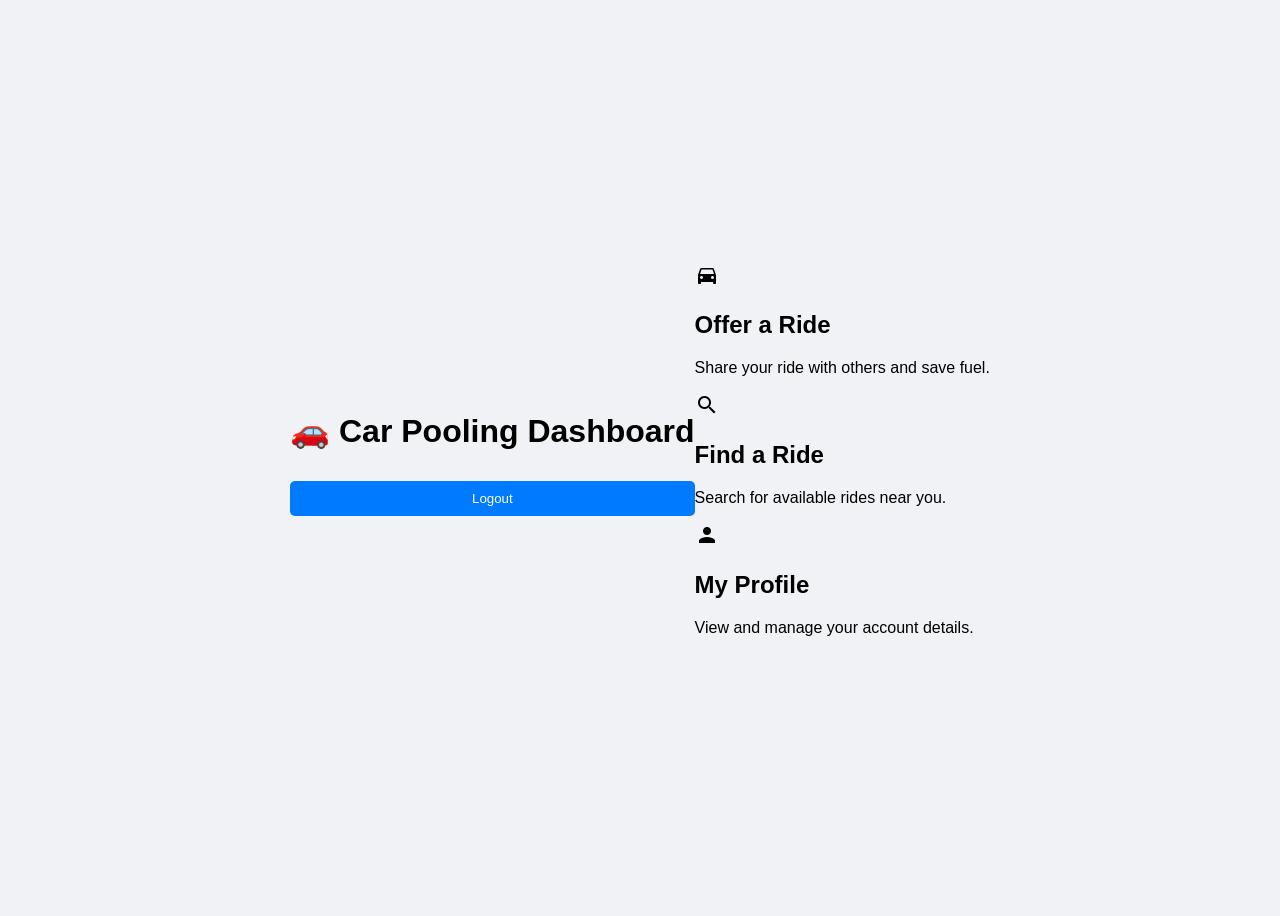
==== dashboard.html @ fd8a0b36 "Dashboard" ====
<!DOCTYPE html>
<html>

<head>
    <title>Car Pooling Dashboard</title>
    <link rel="stylesheet" href="style.css">

    <!-- Google Icons -->
    <link href="https://fonts.googleapis.com/icon?family=Material+Icons" rel="stylesheet">
</head>

<body>

    <header>
        <h1>🚗 Car Pooling Dashboard</h1>
        <button class="logout-btn" onclick="logout()">Logout</button>
    </header>

    <div class="dashboard">

        <div class="card" onclick="location.href='offer.html'">
            <span class="material-icons">directions_car</span>
            <h2>Offer a Ride</h2>
            <p>Share your ride with others and save fuel.</p>
        </div>

        <div class="card" onclick="location.href='find.html'">
            <span class="material-icons">search</span>
            <h2>Find a Ride</h2>
            <p>Search for available rides near you.</p>
        </div>

        <div class="card" onclick="location.href='profile.html'">
            <span class="material-icons">person</span>
            <h2>My Profile</h2>
            <p>View and manage your account details.</p>
        </div>

    </div>

    <script src="dashboard.js"></script>

</body>

</html>
---- style.css ----
body {
    font-family: Arial, sans-serif;
    background-color: #f0f2f5;
    display: flex;
    justify-content: center;
    align-items: center;
    height: 100vh;
}

.auth-container {
    background: white;
    padding: 30px;
    border-radius: 10px;
    box-shadow: 0px 4px 10px rgba(0,0,0,0.1);
    width: 300px;
}

input, select, button {
    width: 100%;
    margin: 10px 0;
    padding: 10px;
    border: 1px solid #ccc;
    border-radius: 5px;
    box-sizing: border-box; /* Crucial for layout */
}

button {
    background-color: #007bff;
    color: white;
    border: none;
    cursor: pointer;
}

button:hover {
    background-color: #0056b3;
}
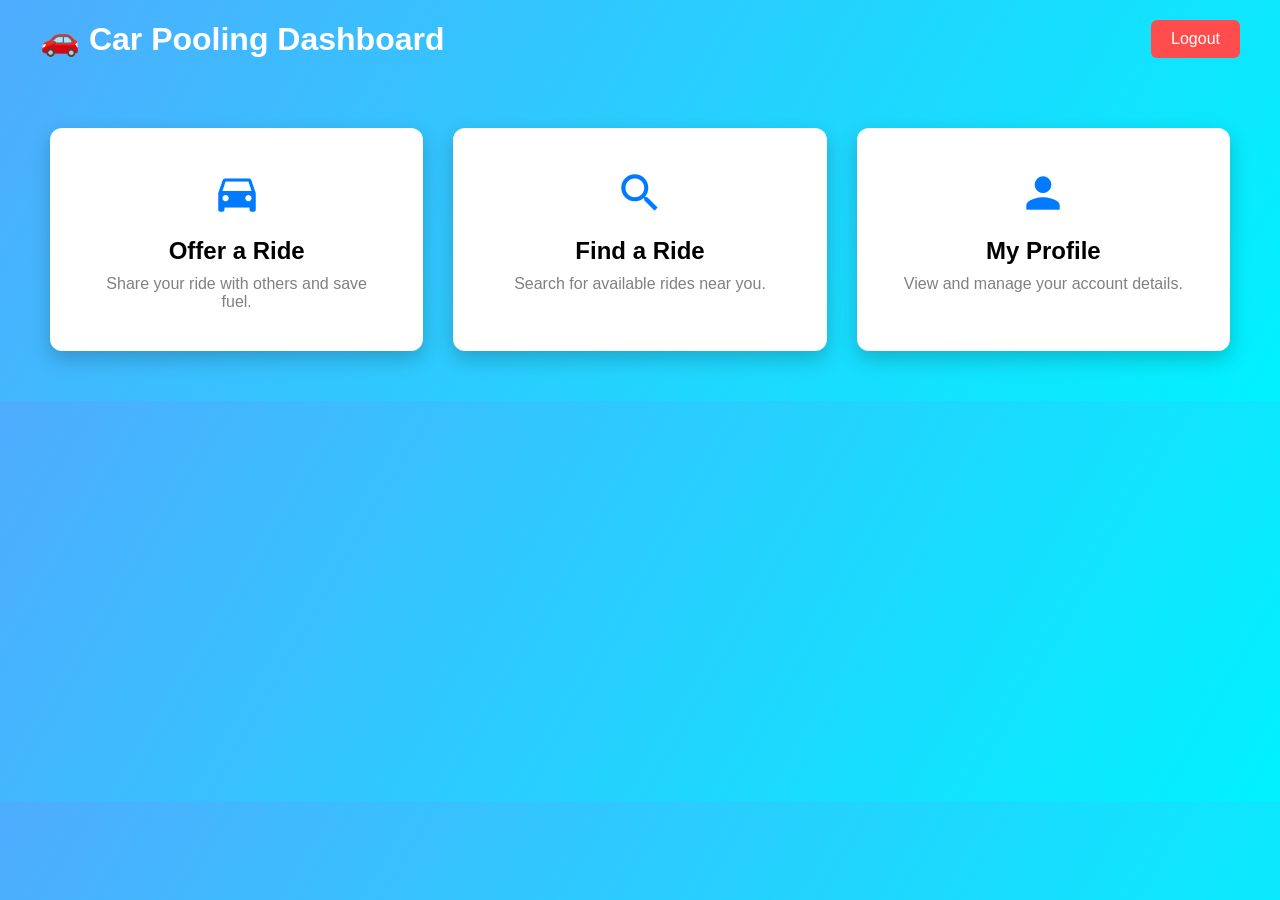
==== commit af1febba: "Dashboard" ====
--- a/dashboard.html
+++ b/dashboard.html
@@ -13,12 +13,12 @@
 
     <header>
         <h1>🚗 Car Pooling Dashboard</h1>
-        <button class="logout-btn" onclick="logout()">Logout</button>
+        <button class="logout-btn" onclick="login.html">Logout</button>
     </header>
 
     <div class="dashboard">
 
-        <div class="card" onclick="location.href='offer.html'">
+        <div class="card" onclick="location.href='offerride.html'">
             <span class="material-icons">directions_car</span>
             <h2>Offer a Ride</h2>
             <p>Share your ride with others and save fuel.</p>
--- a/style.css
+++ b/style.css
@@ -1,36 +1,213 @@
+* {
+    margin: 0;
+    padding: 0;
+    box-sizing: border-box;
+    font-family: 'Poppins', sans-serif;
+}
+
+/* Background Image with Car/Road Theme */
+.reference-bg {
+    background: linear-gradient(rgba(0, 0, 0, 0.4), rgba(0, 0, 0, 0.4)),
+        url('https://images.unsplash.com/photo-1449965408869-eaa3f722e40d?auto=format&fit=crop&w=1920&q=80');
+    background-size: cover;
+    background-position: center;
+    background-attachment: fixed;
+    min-height: 100vh;
+}
+
+/* 1. Decorative Accent Bar (No text) */
+.top-accent {
+    background-color: #3498db;
+    height: 60px;
+    width: 100%;
+    box-shadow: 0 4px 10px rgba(0, 0, 0, 0.2);
+}
+
+/* 2. Container */
+.content-container {
+    max-width: 450px;
+    margin: 80px auto;
+    padding: 0 20px;
+}
+
+/* 3. The Minimal Data Card */
+.data-card {
+    background: rgba(255, 255, 255, 0.98);
+    padding: 40px;
+    border-radius: 12px;
+    box-shadow: 0 15px 35px rgba(0, 0, 0, 0.3);
+    text-align: center;
+}
+
+.form-title {
+    margin-bottom: 30px;
+    color: #333;
+    font-weight: 600;
+    letter-spacing: 1px;
+    border-bottom: 3px solid #3498db;
+    display: inline-block;
+    padding-bottom: 5px;
+}
+
+/* Inputs */
+input,
+select {
+    width: 100%;
+    padding: 14px;
+    margin-bottom: 18px;
+    border: 1px solid #ddd;
+    border-radius: 6px;
+    outline: none;
+    font-size: 0.95rem;
+}
+
+.form-row {
+    display: flex;
+    gap: 12px;
+}
+
+.password-box {
+    position: relative;
+}
+
+.eye-btn {
+    position: absolute;
+    right: 12px;
+    top: 14px;
+    background: none;
+    border: none;
+    cursor: pointer;
+    font-size: 1.1rem;
+}
+
+/* Password Validation */
+.rules-box {
+    display: flex;
+    justify-content: space-around;
+    font-size: 0.75rem;
+    margin-bottom: 25px;
+    background: #f8f9fa;
+    padding: 10px;
+    border-radius: 5px;
+}
+
+.valid {
+    color: #2ecc71;
+    font-weight: bold;
+}
+
+.invalid {
+    color: #e74c3c;
+}
+
+/* Action Button */
+.action-btn {
+    width: 100%;
+    padding: 15px;
+    background-color: #3498db;
+    color: white;
+    border: none;
+    border-radius: 6px;
+    font-weight: 600;
+    font-size: 1rem;
+    cursor: pointer;
+    transition: 0.3s;
+}
+
+.action-btn:hover {
+    background-color: #2980b9;
+    transform: scale(1.02);
+}
+
+.footer-text {
+    margin-top: 25px;
+    font-size: 0.9rem;
+    color: #666;
+}
+
+.footer-text a {
+    color: #3498db;
+    text-decoration: none;
+    font-weight: bold;
+}
+
+.error {
+    color: #e74c3c;
+    font-size: 0.8rem;
+    margin-top: 10px;
+}
+
 body {
     font-family: Arial, sans-serif;
-    background-color: #f0f2f5;
+    margin: 0;
+    background: linear-gradient(120deg, #4facfe, #00f2fe);
+}
+
+/* Header */
+
+header {
     display: flex;
-    justify-content: center;
+    justify-content: space-between;
     align-items: center;
-    height: 100vh;
-}
-
-.auth-container {
+    padding: 20px 40px;
+    color: white;
+}
+
+header h1 {
+    margin: 0;
+}
+
+/* Logout Button */
+
+.logout-btn {
+    padding: 10px 20px;
+    border: none;
+    background: #ff4d4d;
+    color: white;
+    font-size: 16px;
+    border-radius: 6px;
+    cursor: pointer;
+}
+
+.logout-btn:hover {
+    background: #e60000;
+}
+
+/* Dashboard Grid */
+
+.dashboard {
+    display: grid;
+    grid-template-columns: repeat(auto-fit, minmax(250px, 1fr));
+    gap: 30px;
+    padding: 50px;
+}
+
+/* Cards */
+
+.card {
     background: white;
-    padding: 30px;
-    border-radius: 10px;
-    box-shadow: 0px 4px 10px rgba(0,0,0,0.1);
-    width: 300px;
-}
-
-input, select, button {
-    width: 100%;
-    margin: 10px 0;
-    padding: 10px;
-    border: 1px solid #ccc;
-    border-radius: 5px;
-    box-sizing: border-box; /* Crucial for layout */
-}
-
-button {
-    background-color: #007bff;
-    color: white;
-    border: none;
-    cursor: pointer;
-}
-
-button:hover {
-    background-color: #0056b3;
+    padding: 40px;
+    border-radius: 12px;
+    text-align: center;
+    cursor: pointer;
+    transition: 0.3s;
+    box-shadow: 0 8px 20px rgba(0, 0, 0, 0.2);
+}
+
+.card:hover {
+    transform: translateY(-10px);
+    box-shadow: 0 15px 30px rgba(0, 0, 0, 0.3);
+}
+
+.card span {
+    font-size: 50px;
+    color: #007BFF;
+}
+
+.card h2 {
+    margin: 15px 0 10px;
+}
+
+.card p {
+    color: gray;
 }
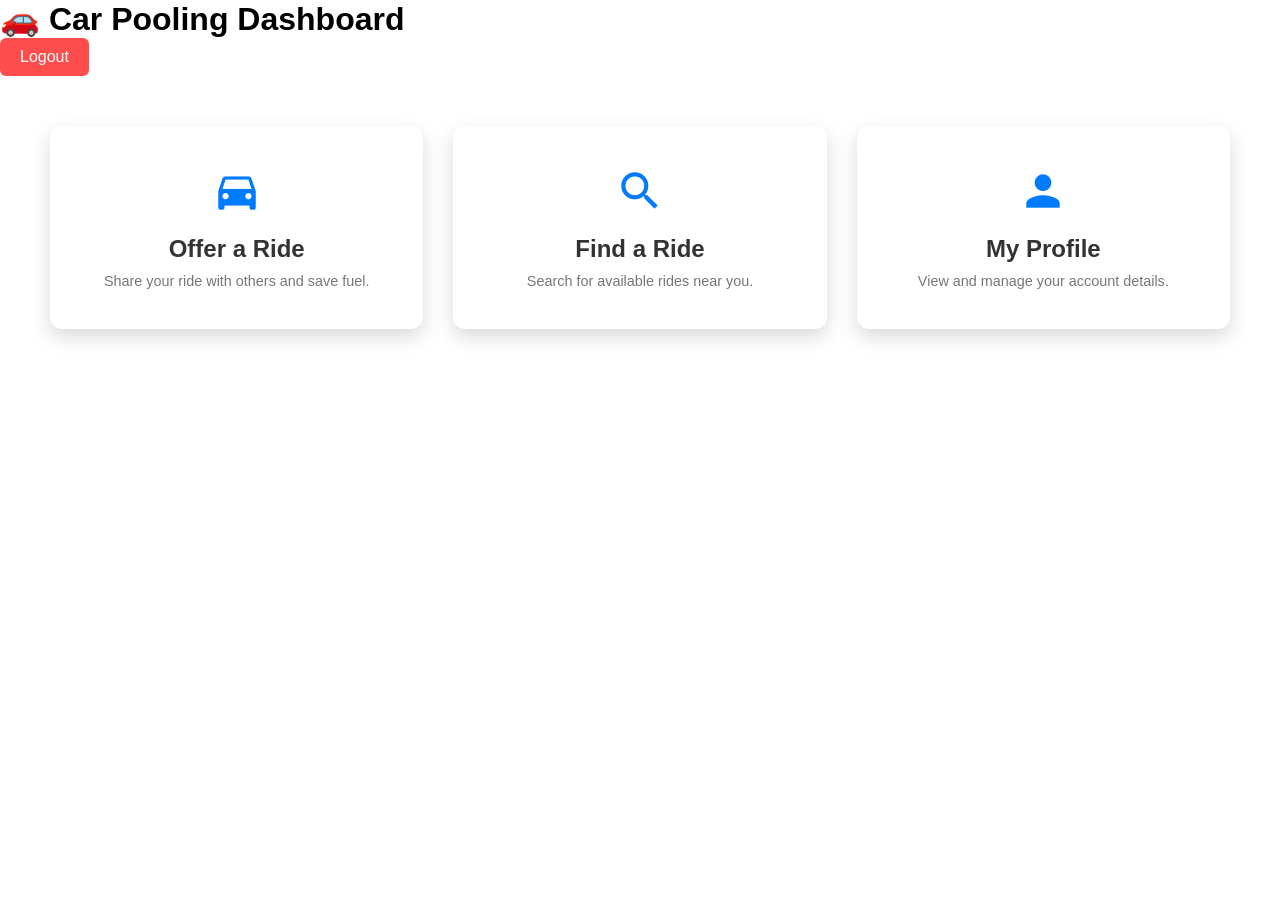
==== commit ae2c0661: "Added findride.html" ====
--- a/dashboard.html
+++ b/dashboard.html
@@ -24,7 +24,7 @@
             <p>Share your ride with others and save fuel.</p>
         </div>
 
-        <div class="card" onclick="location.href='find.html'">
+        <div class="card" onclick="location.href='findride.html'">
             <span class="material-icons">search</span>
             <h2>Find a Ride</h2>
             <p>Search for available rides near you.</p>
--- a/style.css
+++ b/style.css
@@ -1,3 +1,6 @@
+/* =========================================
+   1. GLOBAL STYLES (Applies to Everyone)
+   ========================================= */
 * {
     margin: 0;
     padding: 0;
@@ -5,7 +8,11 @@
     font-family: 'Poppins', sans-serif;
 }
 
-/* Background Image with Car/Road Theme */
+/* =========================================
+   2. AUTH STYLES (Login & Registration)
+   ========================================= */
+
+/* Background for Auth Pages */
 .reference-bg {
     background: linear-gradient(rgba(0, 0, 0, 0.4), rgba(0, 0, 0, 0.4)),
         url('https://images.unsplash.com/photo-1449965408869-eaa3f722e40d?auto=format&fit=crop&w=1920&q=80');
@@ -13,28 +20,21 @@
     background-position: center;
     background-attachment: fixed;
     min-height: 100vh;
-}
-
-/* 1. Decorative Accent Bar (No text) */
-.top-accent {
-    background-color: #3498db;
-    height: 60px;
+    display: flex;
+    justify-content: center;
+    align-items: center;
+}
+
+.content-container {
     width: 100%;
-    box-shadow: 0 4px 10px rgba(0, 0, 0, 0.2);
-}
-
-/* 2. Container */
-.content-container {
-    max-width: 450px;
-    margin: 80px auto;
-    padding: 0 20px;
-}
-
-/* 3. The Minimal Data Card */
+    max-width: 420px;
+    padding: 20px;
+}
+
 .data-card {
     background: rgba(255, 255, 255, 0.98);
     padding: 40px;
-    border-radius: 12px;
+    border-radius: 15px;
     box-shadow: 0 15px 35px rgba(0, 0, 0, 0.3);
     text-align: center;
 }
@@ -49,9 +49,9 @@
     padding-bottom: 5px;
 }
 
-/* Inputs */
-input,
-select {
+/* Inputs & Selects for Auth */
+.data-card input,
+.data-card select {
     width: 100%;
     padding: 14px;
     margin-bottom: 18px;
@@ -59,6 +59,11 @@
     border-radius: 6px;
     outline: none;
     font-size: 0.95rem;
+    transition: 0.3s;
+}
+
+.data-card input:focus {
+    border-color: #3498db;
 }
 
 .form-row {
@@ -80,15 +85,21 @@
     font-size: 1.1rem;
 }
 
-/* Password Validation */
-.rules-box {
+/* Beautiful Password Rules UI */
+.rules-container {
     display: flex;
     justify-content: space-around;
-    font-size: 0.75rem;
     margin-bottom: 25px;
     background: #f8f9fa;
     padding: 10px;
-    border-radius: 5px;
+    border-radius: 8px;
+}
+
+.rule-badge {
+    font-size: 0.7rem;
+    padding: 4px 8px;
+    border-radius: 20px;
+    transition: 0.3s;
 }
 
 .valid {
@@ -137,44 +148,42 @@
     margin-top: 10px;
 }
 
-body {
-    font-family: Arial, sans-serif;
-    margin: 0;
+/* =========================================
+   3. DASHBOARD STYLES (Member 2's Hub)
+   ========================================= */
+
+.dashboard-body {
     background: linear-gradient(120deg, #4facfe, #00f2fe);
-}
-
-/* Header */
-
-header {
+    min-height: 100vh;
+}
+
+/* Header for Dashboard */
+.dashboard-header {
     display: flex;
     justify-content: space-between;
     align-items: center;
     padding: 20px 40px;
     color: white;
-}
-
-header h1 {
-    margin: 0;
-}
-
-/* Logout Button */
+    background: rgba(0, 0, 0, 0.1);
+}
 
 .logout-btn {
     padding: 10px 20px;
     border: none;
+    align-items: right;
     background: #ff4d4d;
     color: white;
     font-size: 16px;
     border-radius: 6px;
     cursor: pointer;
+    transition: 0.3s;
 }
 
 .logout-btn:hover {
     background: #e60000;
 }
 
-/* Dashboard Grid */
-
+/* Dashboard Grid Layout */
 .dashboard {
     display: grid;
     grid-template-columns: repeat(auto-fit, minmax(250px, 1fr));
@@ -182,8 +191,7 @@
     padding: 50px;
 }
 
-/* Cards */
-
+/* Modern Dashboard Cards */
 .card {
     background: white;
     padding: 40px;
@@ -191,12 +199,12 @@
     text-align: center;
     cursor: pointer;
     transition: 0.3s;
-    box-shadow: 0 8px 20px rgba(0, 0, 0, 0.2);
+    box-shadow: 0 8px 20px rgba(0, 0, 0, 0.15);
 }
 
 .card:hover {
     transform: translateY(-10px);
-    box-shadow: 0 15px 30px rgba(0, 0, 0, 0.3);
+    box-shadow: 0 15px 30px rgba(0, 0, 0, 0.25);
 }
 
 .card span {
@@ -206,8 +214,49 @@
 
 .card h2 {
     margin: 15px 0 10px;
+    color: #333;
 }
 
 .card p {
-    color: gray;
+    color: #777;
+    font-size: 0.9rem;
+}
+/* --- New Integrated Heading Styles --- */
+.app-brand {
+    margin-bottom: 25px;
+}
+
+.brand-icon {
+    font-size: 2rem;
+    display: block;
+    margin-bottom: 5px;
+}
+
+.brand-name {
+    font-size: 1.8rem;
+    color: #333;
+    font-weight: 300;
+    letter-spacing: 1px;
+}
+
+.brand-name span {
+    color: #3498db;
+    font-weight: 600;
+}
+
+.brand-tagline {
+    font-size: 0.75rem;
+    color: #888;
+    text-transform: uppercase;
+    letter-spacing: 2px;
+    margin-top: 5px;
+}
+
+/* Ensure the eye button is clickable */
+.eye-btn {
+    z-index: 10;
+    outline: none;
+    border: none;
+    background: transparent;
+    cursor: pointer;
 }
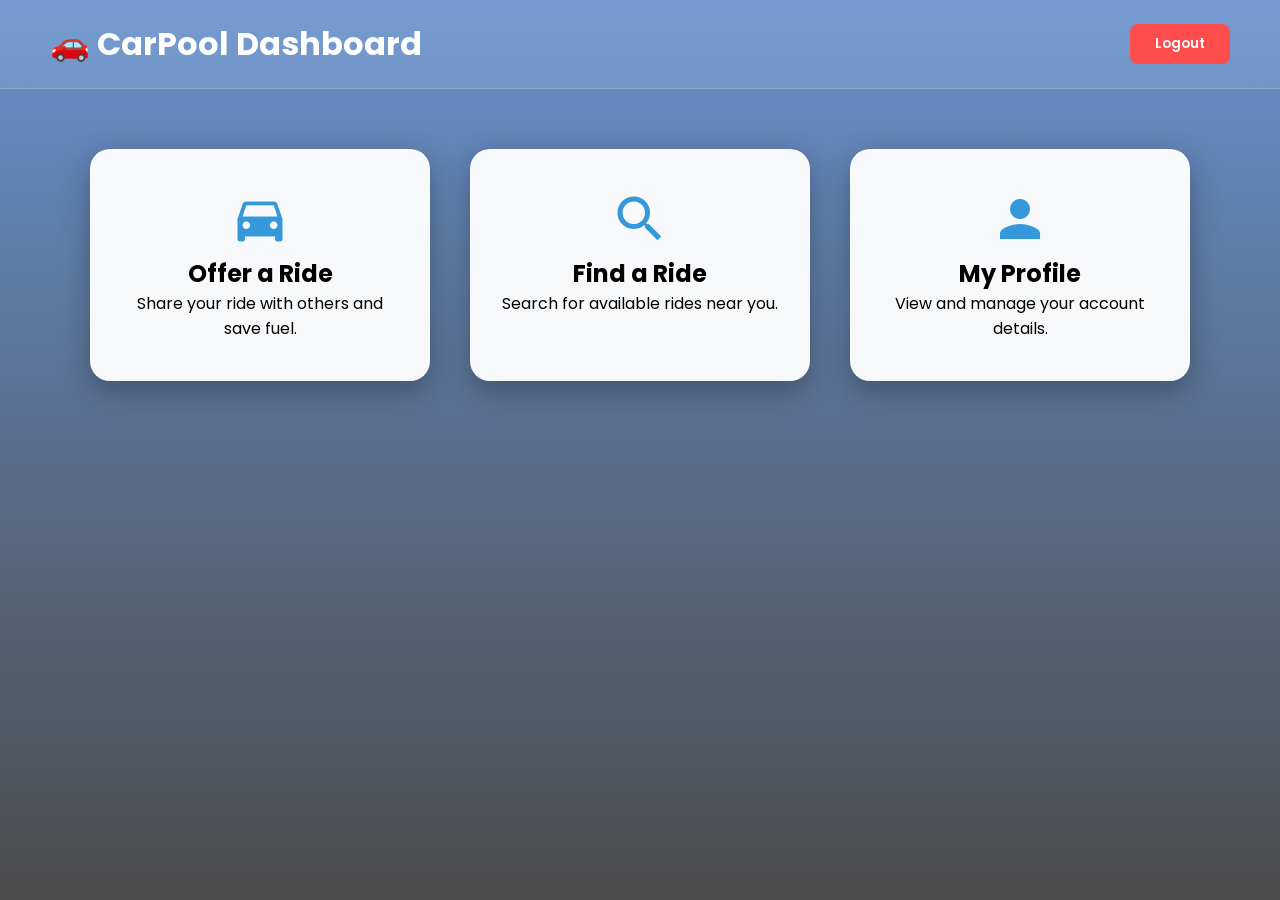
==== commit 4f4078a8: "Updated Dashboard" ====
--- a/dashboard.html
+++ b/dashboard.html
@@ -1,45 +1,47 @@
 <!DOCTYPE html>
-<html>
-
+<html lang="en">
 <head>
+    <meta charset="UTF-8">
+    <meta name="viewport" content="width=device-width, initial-scale=1.0">
     <title>Car Pooling Dashboard</title>
     <link rel="stylesheet" href="style.css">
-
     <!-- Google Icons -->
     <link href="https://fonts.googleapis.com/icon?family=Material+Icons" rel="stylesheet">
+    <link href="https://fonts.googleapis.com/css2?family=Poppins:wght@300;400;600&display=swap" rel="stylesheet">
 </head>
 
-<body>
+<body class="dashboard-body">
 
-    <header>
-        <h1>🚗 Car Pooling Dashboard</h1>
-        <button class="logout-btn" onclick="login.html">Logout</button>
+    <!-- Header with Flexbox for Right-Aligned Logout -->
+    <header class="dashboard-header">
+        <h1>🚗 CarPool Dashboard</h1>
+        <!-- Fixed the logout functionality -->
+        <button class="logout-btn" onclick="window.location.href='login.html'">Logout</button>
     </header>
 
     <div class="dashboard">
-
+        <!-- Card 1: Offer -->
         <div class="card" onclick="location.href='offerride.html'">
             <span class="material-icons">directions_car</span>
             <h2>Offer a Ride</h2>
             <p>Share your ride with others and save fuel.</p>
         </div>
 
+        <!-- Card 2: Find -->
         <div class="card" onclick="location.href='findride.html'">
             <span class="material-icons">search</span>
             <h2>Find a Ride</h2>
             <p>Search for available rides near you.</p>
         </div>
 
+        <!-- Card 3: Profile -->
         <div class="card" onclick="location.href='profile.html'">
             <span class="material-icons">person</span>
             <h2>My Profile</h2>
             <p>View and manage your account details.</p>
         </div>
-
     </div>
 
     <script src="dashboard.js"></script>
-
 </body>
-
 </html>
--- a/style.css
+++ b/style.css
@@ -1,5 +1,5 @@
 /* =========================================
-   1. GLOBAL STYLES (Applies to Everyone)
+   1. GLOBAL SETTINGS (Everyone)
    ========================================= */
 * {
     margin: 0;
@@ -8,23 +8,26 @@
     font-family: 'Poppins', sans-serif;
 }
 
-/* =========================================
-   2. AUTH STYLES (Login & Registration)
-   ========================================= */
-
-/* Background for Auth Pages */
+body {
+    min-height: 100vh;
+}
+
+/* =========================================
+   2. AUTH STYLES (Member 1: Login & Registration)
+   ========================================= */
+
+/* Background for Login/Register */
 .reference-bg {
     background: linear-gradient(rgba(0, 0, 0, 0.4), rgba(0, 0, 0, 0.4)),
         url('https://images.unsplash.com/photo-1449965408869-eaa3f722e40d?auto=format&fit=crop&w=1920&q=80');
     background-size: cover;
     background-position: center;
     background-attachment: fixed;
-    min-height: 100vh;
+    height: 100vh;
     display: flex;
     justify-content: center;
     align-items: center;
 }
-
 .content-container {
     width: 100%;
     max-width: 420px;
@@ -37,226 +40,293 @@
     border-radius: 15px;
     box-shadow: 0 15px 35px rgba(0, 0, 0, 0.3);
     text-align: center;
+    width: 100%;
+    max-width: 420px;
 }
 
 .form-title {
-    margin-bottom: 30px;
+    margin-bottom: 25px;
+    font-weight: 600;
     color: #333;
-    font-weight: 600;
-    letter-spacing: 1px;
-    border-bottom: 3px solid #3498db;
+    border-bottom: 2px solid #3498db;
     display: inline-block;
     padding-bottom: 5px;
 }
 
-/* Inputs & Selects for Auth */
-.data-card input,
-.data-card select {
-    width: 100%;
-    padding: 14px;
-    margin-bottom: 18px;
+/* Auth Form Elements */
+.data-card input, .data-card select {
+    width: 100%;
+    padding: 12px 15px;
+    margin-bottom: 15px;
     border: 1px solid #ddd;
-    border-radius: 6px;
+    border-radius: 8px;
     outline: none;
-    font-size: 0.95rem;
-    transition: 0.3s;
-}
-
-.data-card input:focus {
-    border-color: #3498db;
-}
-
-.form-row {
-    display: flex;
-    gap: 12px;
-}
-
-.password-box {
-    position: relative;
-}
-
+    transition: 0.3s;
+}
+
+.form-row { display: flex; gap: 10px; }
+
+.password-box { position: relative; }
 .eye-btn {
-    position: absolute;
-    right: 12px;
-    top: 14px;
-    background: none;
-    border: none;
-    cursor: pointer;
+    position: absolute; right: 12px; top: 10px;
+    background: none; border: none; cursor: pointer;
     font-size: 1.1rem;
 }
 
-/* Beautiful Password Rules UI */
+/* Rule Badges for Password */
 .rules-container {
     display: flex;
-    justify-content: space-around;
-    margin-bottom: 25px;
-    background: #f8f9fa;
-    padding: 10px;
-    border-radius: 8px;
+    justify-content: space-between;
+    margin-bottom: 20px;
 }
 
 .rule-badge {
     font-size: 0.7rem;
-    padding: 4px 8px;
+    padding: 5px 10px;
     border-radius: 20px;
-    transition: 0.3s;
-}
-
-.valid {
-    color: #2ecc71;
-    font-weight: bold;
-}
-
-.invalid {
-    color: #e74c3c;
-}
-
-/* Action Button */
+    background: #f1f1f1;
+    color: #888;
+}
+
+.rule-badge.valid { background: #e8f5e9; color: #2e7d32; border: 1px solid #a5d6a7; font-weight: 600; }
+.rule-badge.invalid { background: #ffebee; color: #c62828; }
+
 .action-btn {
     width: 100%;
-    padding: 15px;
-    background-color: #3498db;
+    padding: 14px;
+    background: #3498db;
     color: white;
     border: none;
-    border-radius: 6px;
+    border-radius: 8px;
     font-weight: 600;
-    font-size: 1rem;
     cursor: pointer;
     transition: 0.3s;
 }
 
-.action-btn:hover {
-    background-color: #2980b9;
-    transform: scale(1.02);
-}
-
-.footer-text {
-    margin-top: 25px;
-    font-size: 0.9rem;
-    color: #666;
-}
-
-.footer-text a {
-    color: #3498db;
-    text-decoration: none;
-    font-weight: bold;
-}
-
-.error {
-    color: #e74c3c;
-    font-size: 0.8rem;
-    margin-top: 10px;
-}
-
-/* =========================================
-   3. DASHBOARD STYLES (Member 2's Hub)
+.action-btn:hover { background: #2980b9; transform: translateY(-2px); }
+
+/* =========================================
+   3. DASHBOARD STYLES (Member 2: The Hub)
    ========================================= */
 
 .dashboard-body {
-    background: linear-gradient(120deg, #4facfe, #00f2fe);
+    background: linear-gradient(rgba(0, 71, 171, 0.6), rgba(0, 0, 0, 0.7)), 
+                url('https://images.unsplash.com/photo-1469854523086-cc02fe5d8800?auto=format&fit=crop&w=1920&q=80');
+    background-size: cover;
+    background-position: center;
+    background-attachment: fixed;
     min-height: 100vh;
 }
 
-/* Header for Dashboard */
 .dashboard-header {
+    display: flex;
+    justify-content: space-between; /* FIXED: Title Left, Logout Right */
+    align-items: center;
+    padding: 20px 50px;
+    color: white;
+    background: rgba(255, 255, 255, 0.1);
+    backdrop-filter: blur(10px);
+    border-bottom: 1px solid rgba(255, 255, 255, 0.2);
+}
+
+.logout-btn {
+    padding: 10px 25px;
+    background: #ff4d4d;
+    color: white;
+    border: none;
+    border-radius: 8px;
+    font-weight: 600;
+    cursor: pointer;
+    transition: 0.3s;
+}
+
+.logout-btn:hover { background: #e60000; transform: translateY(-2px); }
+
+.dashboard {
+    display: grid;
+    grid-template-columns: repeat(auto-fit, minmax(300px, 1fr));
+    gap: 40px;
+    padding: 60px 50px;
+    max-width: 1200px;
+    margin: 0 auto;
+}
+
+.card {
+    background: rgba(255, 255, 255, 0.95);
+    padding: 40px 30px;
+    border-radius: 20px;
+    text-align: center;
+    cursor: pointer;
+    transition: 0.4s;
+    box-shadow: 0 10px 30px rgba(0,0,0,0.3);
+}
+
+.card:hover { transform: translateY(-15px); box-shadow: 0 20px 40px rgba(0,0,0,0.4); }
+.card span { font-size: 60px; color: #3498db; }
+
+/* =========================================
+   4. RIDE STYLES (Member 3 & 4: Offer/Find)
+   ========================================= */
+
+/* Find Ride Specifics */
+.find-bg {
+    background-image: linear-gradient(rgba(0,0,0,0.5), rgba(0,0,0,0.5)), 
+                      url('https://images.unsplash.com/photo-1503376780353-7e6692767b70?w=1920');
+    background-size: cover;
+    background-attachment: fixed;
+    min-height: 100vh;
+}
+
+.search-container {
+    max-width: 800px;
+    margin: 20px auto;
+    background: rgba(255, 255, 255, 0.95);
+    padding: 30px;
+    border-radius: 10px;
+}
+
+.ride-item {
+    background: white;
+    padding: 20px;
+    margin-bottom: 15px;
+    border-radius: 8px;
+    border-left: 5px solid #3498db;
     display: flex;
     justify-content: space-between;
     align-items: center;
-    padding: 20px 40px;
-    color: white;
-    background: rgba(0, 0, 0, 0.1);
-}
-
-.logout-btn {
-    padding: 10px 20px;
-    border: none;
-    align-items: right;
-    background: #ff4d4d;
-    color: white;
-    font-size: 16px;
-    border-radius: 6px;
-    cursor: pointer;
-    transition: 0.3s;
-}
-
-.logout-btn:hover {
-    background: #e60000;
-}
-
-/* Dashboard Grid Layout */
-.dashboard {
+    box-shadow: 0 2px 5px rgba(0,0,0,0.1);
+}
+
+.book-btn { background: #2ecc71; color: white; padding: 10px 20px; border: none; border-radius: 5px; cursor: pointer; }
+
+/* =========================================
+   5. PROFILE STYLES (Member 4)
+   ========================================= */
+
+.profile-bg {
+    background: linear-gradient(rgba(0,0,0,0.6), rgba(0,0,0,0.6)), 
+                url('https://images.unsplash.com/photo-1492144534655-ae79c964c9d7?w=1920');
+    background-size: cover;
+    height: 100vh;
+    display: flex; justify-content: center; align-items: center;
+}
+
+.profile-card {
+    background: white;
+    width: 450px;
+    padding: 40px;
+    border-radius: 20px;
+    text-align: center;
+}
+
+.avatar-circle {
+    width: 100px; height: 100px;
+    background: #3498db;
+    color: white; font-size: 3rem;
+    line-height: 100px; border-radius: 50%;
+    margin: 0 auto 20px auto;
+}
+
+.info-item { display: flex; justify-content: space-between; margin-bottom: 15px; }
+.info-label { font-weight: 600; color: #3498db; }
+
+/* =========================================
+   6. BRANDING & MODALS
+   ========================================= */
+.app-brand { margin-bottom: 25px; }
+.brand-name span { color: #3498db; font-weight: 600; }
+
+/* Modal Styles for Offer Ride */
+.modal {
+    display: none;
+    position: fixed; z-index: 1000;
+    left: 0; top: 0; width: 100%; height: 100%;
+    background-color: rgba(0,0,0,0.6);
+    backdrop-filter: blur(5px);
+}
+
+.modal-content {
+    background: white; margin: 5% auto;
+    padding: 30px; border-radius: 12px;
+    width: 90%; max-width: 500px;
+}
+/* =========================================
+   NEW BEAUTIFUL PROFILE MODAL STYLES
+   ========================================= */
+
+/* The actual box inside the modal */
+.profile-edit-card {
+    padding: 50px !important; /* Adding lots of breathing room */
+    border-radius: 20px !important;
+    background: #ffffff !important;
+    box-shadow: 0 20px 60px rgba(0,0,0,0.3) !important;
+    border: none !important;
+}
+
+.modal-header {
+    margin-bottom: 30px;
+    text-align: center;
+}
+
+.styled-form {
+    display: flex;
+    flex-direction: column;
+    gap: 20px; /* Space between every row */
+}
+
+.form-group {
+    text-align: left;
+}
+
+.form-group label {
+    display: block;
+    font-size: 0.75rem;
+    font-weight: 700;
+    color: #3498db;
+    text-transform: uppercase;
+    margin-bottom: 8px; /* Space between label and box */
+    letter-spacing: 1px;
+}
+
+.form-group input, 
+.form-group select {
+    width: 100%;
+    padding: 14px;
+    border: 1px solid #e1e1e1;
+    border-radius: 10px;
+    background: #f8f9fa;
+    font-size: 1rem;
+    transition: 0.3s;
+}
+
+.form-group input:focus {
+    border-color: #3498db;
+    background: #fff;
+    box-shadow: 0 0 10px rgba(52, 152, 219, 0.1);
+}
+
+/* Two items side by side */
+.form-row-grid {
     display: grid;
-    grid-template-columns: repeat(auto-fit, minmax(250px, 1fr));
-    gap: 30px;
-    padding: 50px;
-}
-
-/* Modern Dashboard Cards */
-.card {
-    background: white;
-    padding: 40px;
-    border-radius: 12px;
-    text-align: center;
-    cursor: pointer;
-    transition: 0.3s;
-    box-shadow: 0 8px 20px rgba(0, 0, 0, 0.15);
-}
-
-.card:hover {
-    transform: translateY(-10px);
-    box-shadow: 0 15px 30px rgba(0, 0, 0, 0.25);
-}
-
-.card span {
-    font-size: 50px;
-    color: #007BFF;
-}
-
-.card h2 {
-    margin: 15px 0 10px;
-    color: #333;
-}
-
-.card p {
-    color: #777;
-    font-size: 0.9rem;
-}
-/* --- New Integrated Heading Styles --- */
-.app-brand {
-    margin-bottom: 25px;
-}
-
-.brand-icon {
-    font-size: 2rem;
-    display: block;
-    margin-bottom: 5px;
-}
-
-.brand-name {
-    font-size: 1.8rem;
-    color: #333;
-    font-weight: 300;
+    grid-template-columns: 1fr 1fr;
+    gap: 20px;
+}
+
+.save-btn {
+    margin-top: 10px;
+    padding: 16px !important;
+    font-size: 1rem;
     letter-spacing: 1px;
-}
-
-.brand-name span {
-    color: #3498db;
-    font-weight: 600;
-}
-
-.brand-tagline {
-    font-size: 0.75rem;
-    color: #888;
-    text-transform: uppercase;
-    letter-spacing: 2px;
-    margin-top: 5px;
-}
-
-/* Ensure the eye button is clickable */
-.eye-btn {
-    z-index: 10;
-    outline: none;
-    border: none;
-    background: transparent;
-    cursor: pointer;
-}+    box-shadow: 0 8px 20px rgba(52, 152, 219, 0.3);
+}
+
+.close-btn {
+    position: absolute;
+    right: 25px;
+    top: 20px;
+    font-size: 30px;
+    color: #bbb;
+    transition: 0.3s;
+}
+
+.close-btn:hover { color: #3498db; }
